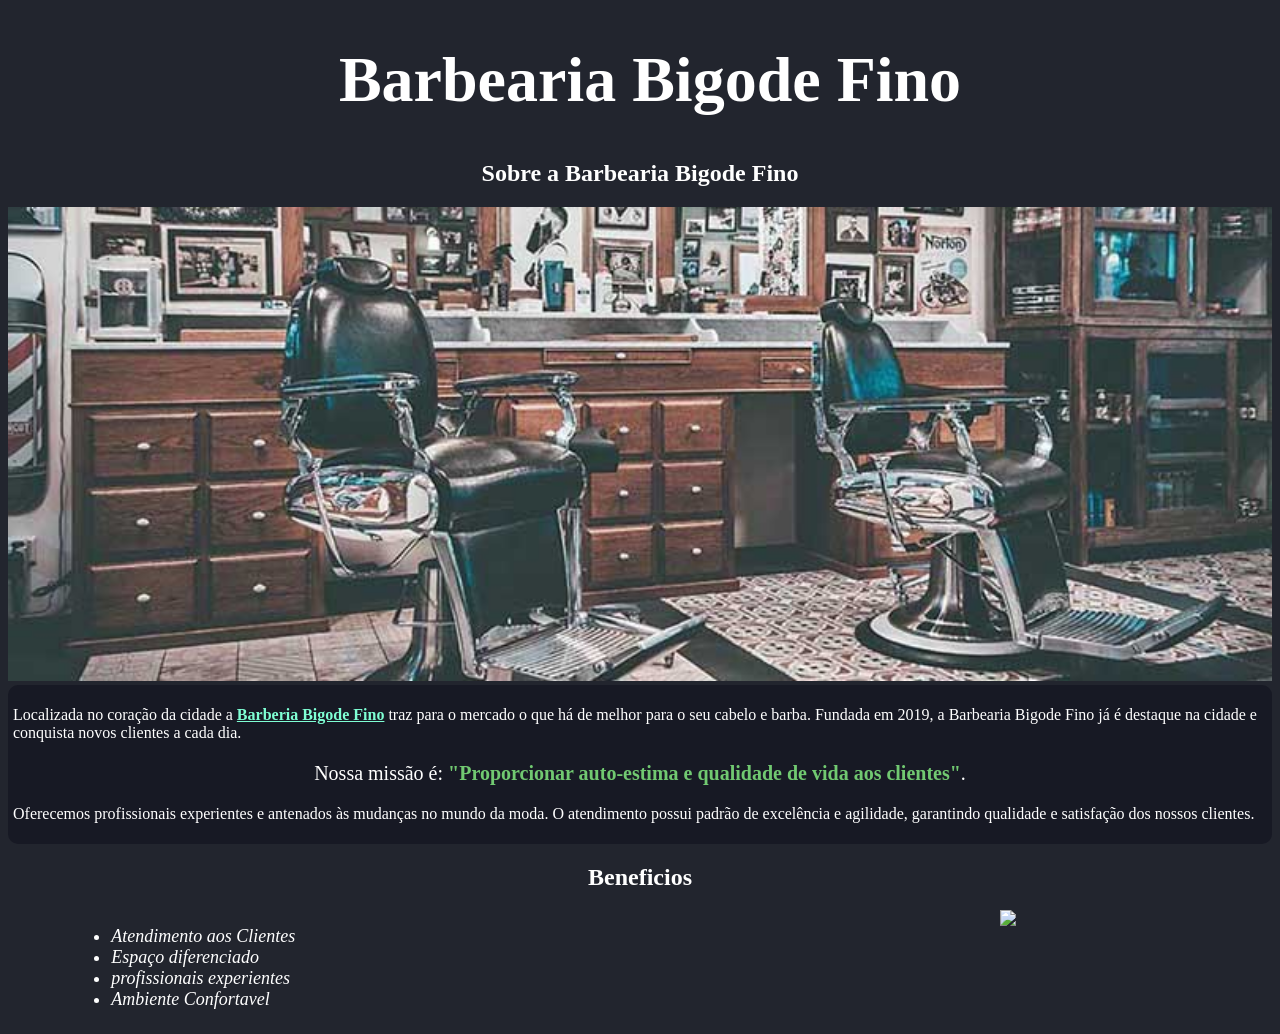
==== index.html @ 3b6607d4 "Please enter the commit message for your changes. Lines starting  with '#' will be ignored, and an e" ====
<!doctype html>
<html lang="pt-BR">
    <head>
        <meta charset="UTF-8" />
        <meta name="viewport" content="width=device-width, initial-scale=1.0" />
        <title>Web 2° Tec</title>
        <link rel="stylesheet" href="style.css" />
    </head>
    <body>
    <header id="title">
        <h1>Barbearia Bigode Fino</h1>
    </header>
    <h2 class="subtitle">Sobre a Barbearia Bigode Fino</h2>
    <p></p>
        <img id="banner"
            src="banner.jpg"
            alt="Logo da Barbearia Bigode Fino"
        />
        <br>
    <div class="principal">
        <p>
            Localizada no coração da cidade a
            <strong><a id="bigodefino" href=https://booksy.com/pt-br/111599_barbearia-bigode-fino_barbearias_603581_ivaipora#ba_s=seo>Barberia Bigode Fino</a></strong> traz para o mercado o que há de
            melhor para o seu cabelo e barba. Fundada em 2019, a Barbearia Bigode Fino
            já é destaque na cidade e conquista novos clientes a cada dia.
        </p>
        <p class="centralized" style="font-size: 20px">
            Nossa missão é:
            <strong>
                <a id="mark1">"Proporcionar auto-estima e qualidade de vida aos
                clientes"</a></strong
            >.
        </p>
        <p>
            Oferecemos profissionais experientes e antenados às mudanças no
            mundo da moda. O atendimento possui padrão de excelência e
            agilidade, garantindo qualidade e satisfação dos nossos clientes.
        </p>
    </div>
    <div class="Beneficios">
    <h2 class="subtitle">Beneficios</h2>
    <ul>
        <li class="itens">Atendimento aos Clientes</li>
        <li class="itens">Espaço diferenciado</li>
        <li class="itens">profissionais experientes</li>
        <li class="itens">Ambiente Confortavel</li>
    </ul>
    <img src="https://lh3.googleusercontent.com/drive-storage/AJQWtBP1cM-Rp_u2NfZyvQXH6B7fqPNxGtAdjhqsMS64L6FNcgkOBLhIHgVPU1DaBAa3ncNW3Gj-mZ3YUxMTsK6NDfk7-cBjUKrN8rLHIkRSDaNMVqBOuw=w1137-h697?auditContext=forDisplay"  class="imagembeneficios">
    </div>
    </body>
</html>
---- style.css ----
body {
    background-color: #22252e;
}

p {
    color: white;
}

#benef {
    color: white;
    text-align: center;
    padding: 20px;
}

#bigodefino {
    color: aquamarine;
}

.principal {
    background-color: #171924;
    padding: 5px;
    border-radius: 10px;
}

#title {
    color: white;
    text-align: center;
    font-size: 32px;
    padding-left: 20px;
}

.itens {
    color: white;
    font-size: 18px;
    font-style: italic;
}

#banner {
    width: 100%;
}

ul {
    display: inline-block; /* alinhar pela linha de cima */
    vertical-align: top; /* alinhar pelo topo */
    width: 20%; /* largura */
    margin-left: 5%;
}

img {
    width: 50%;
}

.imagembeneficios {
    margin-left: 50%;
}

#mark1 {
    color: rgb(113, 201, 113);
}

.subtitle {
    color: white;
    text-align: center;
}

.centralized {
    text-align: center;
}
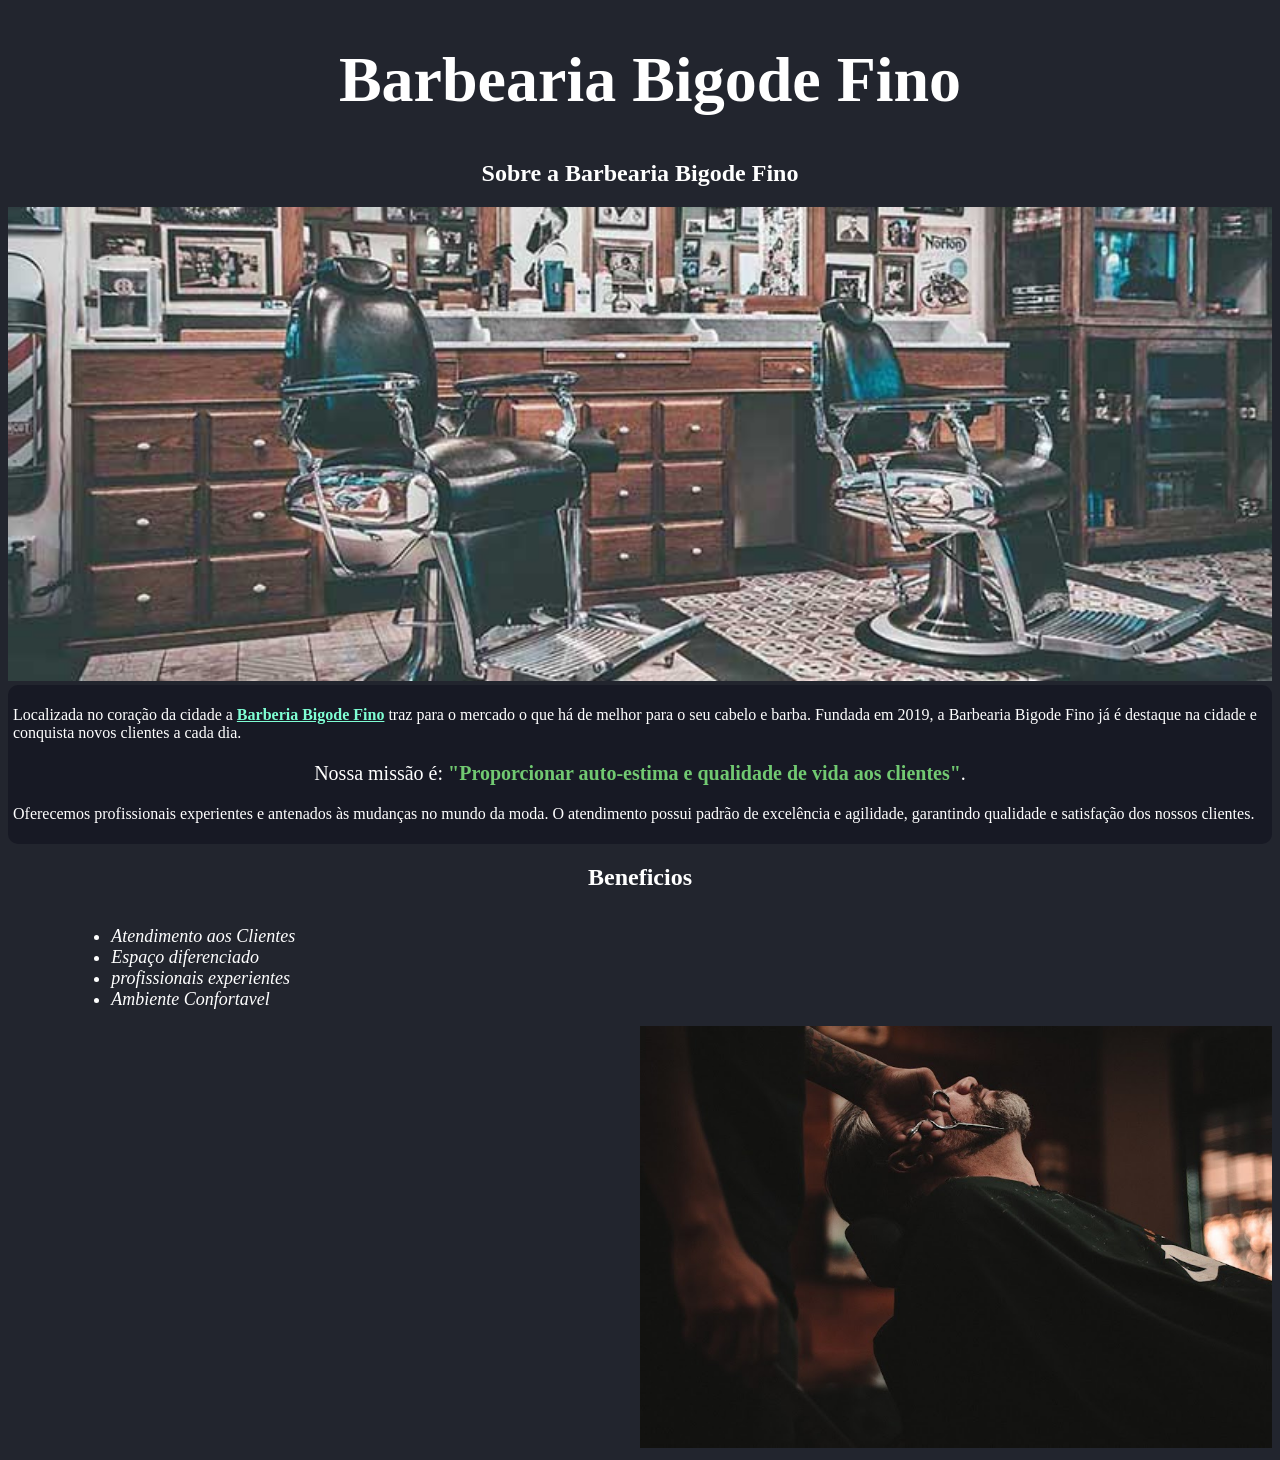
==== commit d7a8ebb8: "Update index.html" ====
--- a/index.html
+++ b/index.html
@@ -45,7 +45,7 @@
         <li class="itens">profissionais experientes</li>
         <li class="itens">Ambiente Confortavel</li>
     </ul>
-    <img src="https://lh3.googleusercontent.com/drive-storage/AJQWtBP1cM-Rp_u2NfZyvQXH6B7fqPNxGtAdjhqsMS64L6FNcgkOBLhIHgVPU1DaBAa3ncNW3Gj-mZ3YUxMTsK6NDfk7-cBjUKrN8rLHIkRSDaNMVqBOuw=w1137-h697?auditContext=forDisplay"  class="imagembeneficios">
+    <img src="beneficios.jpg"  class="imagembeneficios">
     </div>
     </body>
 </html>
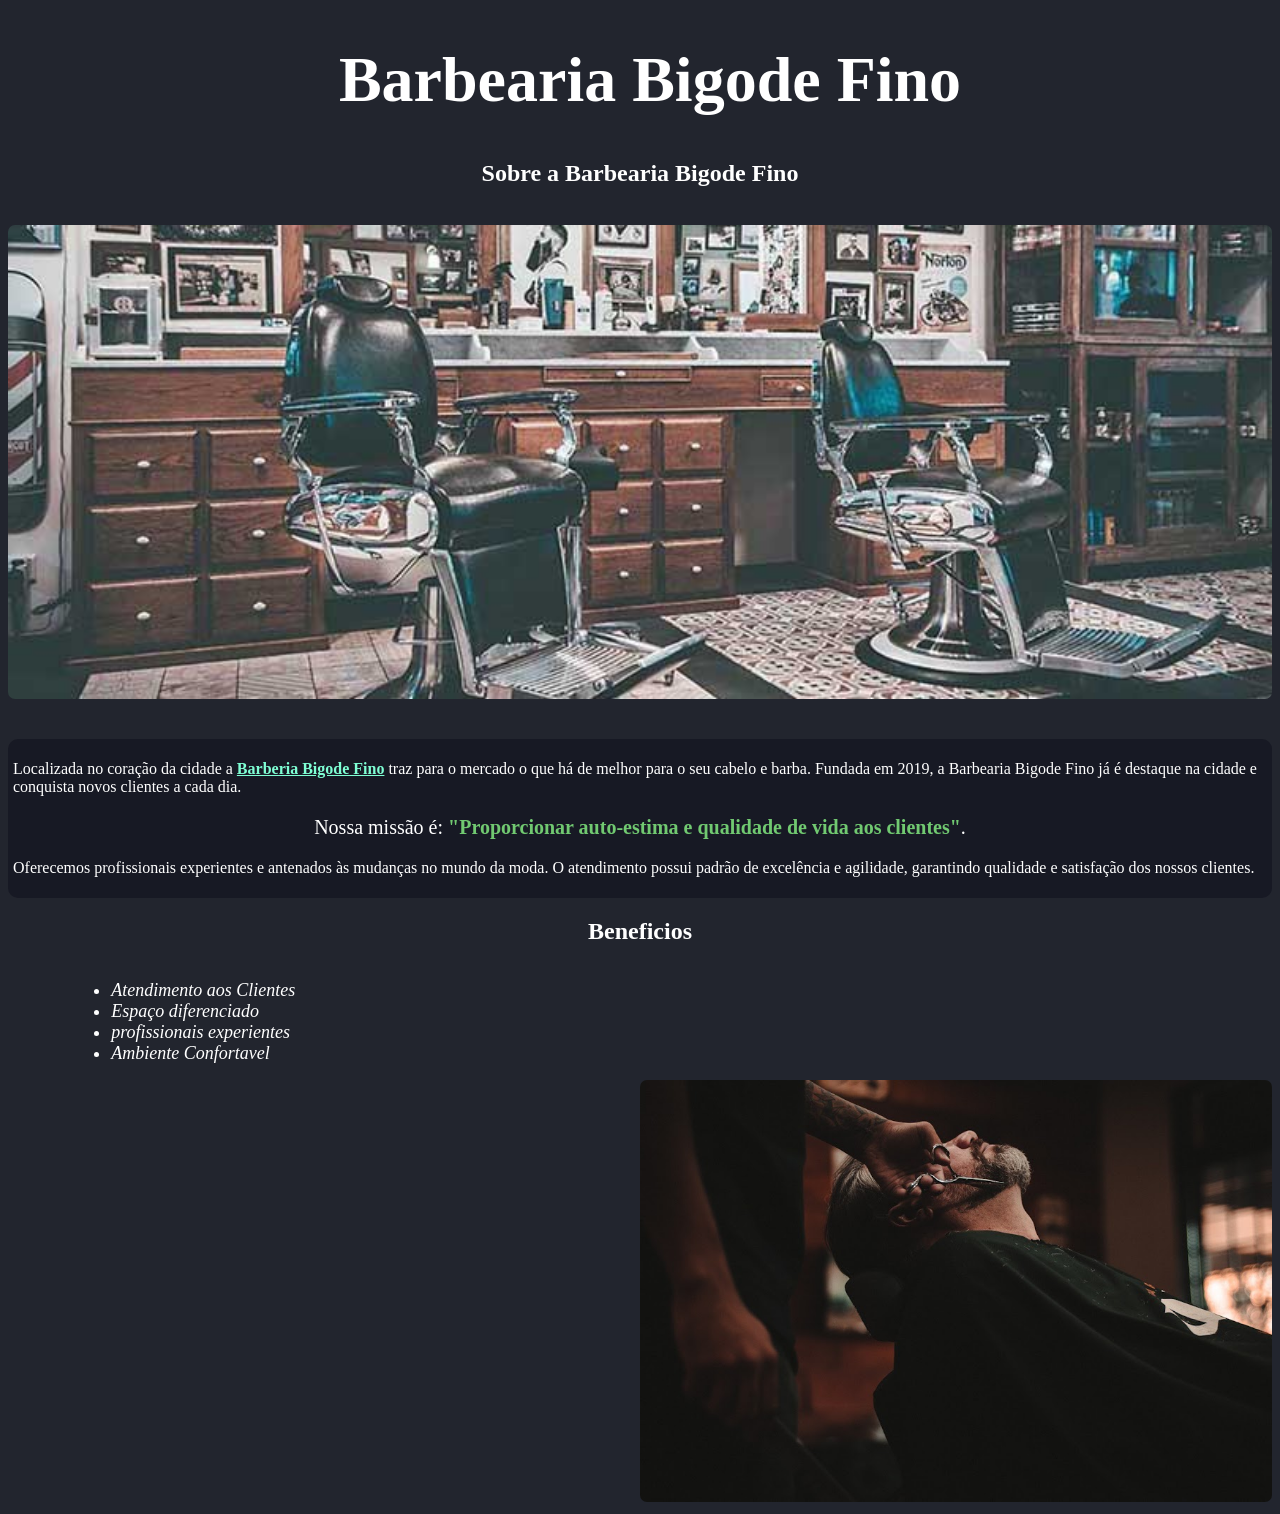
==== commit 3d7aef83: "Update index.html" ====
--- a/index.html
+++ b/index.html
@@ -11,11 +11,13 @@
         <h1>Barbearia Bigode Fino</h1>
     </header>
     <h2 class="subtitle">Sobre a Barbearia Bigode Fino</h2>
-    <p></p>
+    <br>
         <img id="banner"
             src="banner.jpg"
             alt="Logo da Barbearia Bigode Fino"
         />
+        <br>
+        <br>
         <br>
     <div class="principal">
         <p>
--- a/style.css
+++ b/style.css
@@ -37,6 +37,7 @@
 
 #banner {
     width: 100%;
+    border-radius: 7px;
 }
 
 ul {
@@ -48,10 +49,12 @@
 
 img {
     width: 50%;
+    border-radius: 7px;
 }
 
 .imagembeneficios {
     margin-left: 50%;
+    border-radius: 7px;
 }
 
 #mark1 {
@@ -65,4 +68,4 @@
 
 .centralized {
     text-align: center;
-}+}
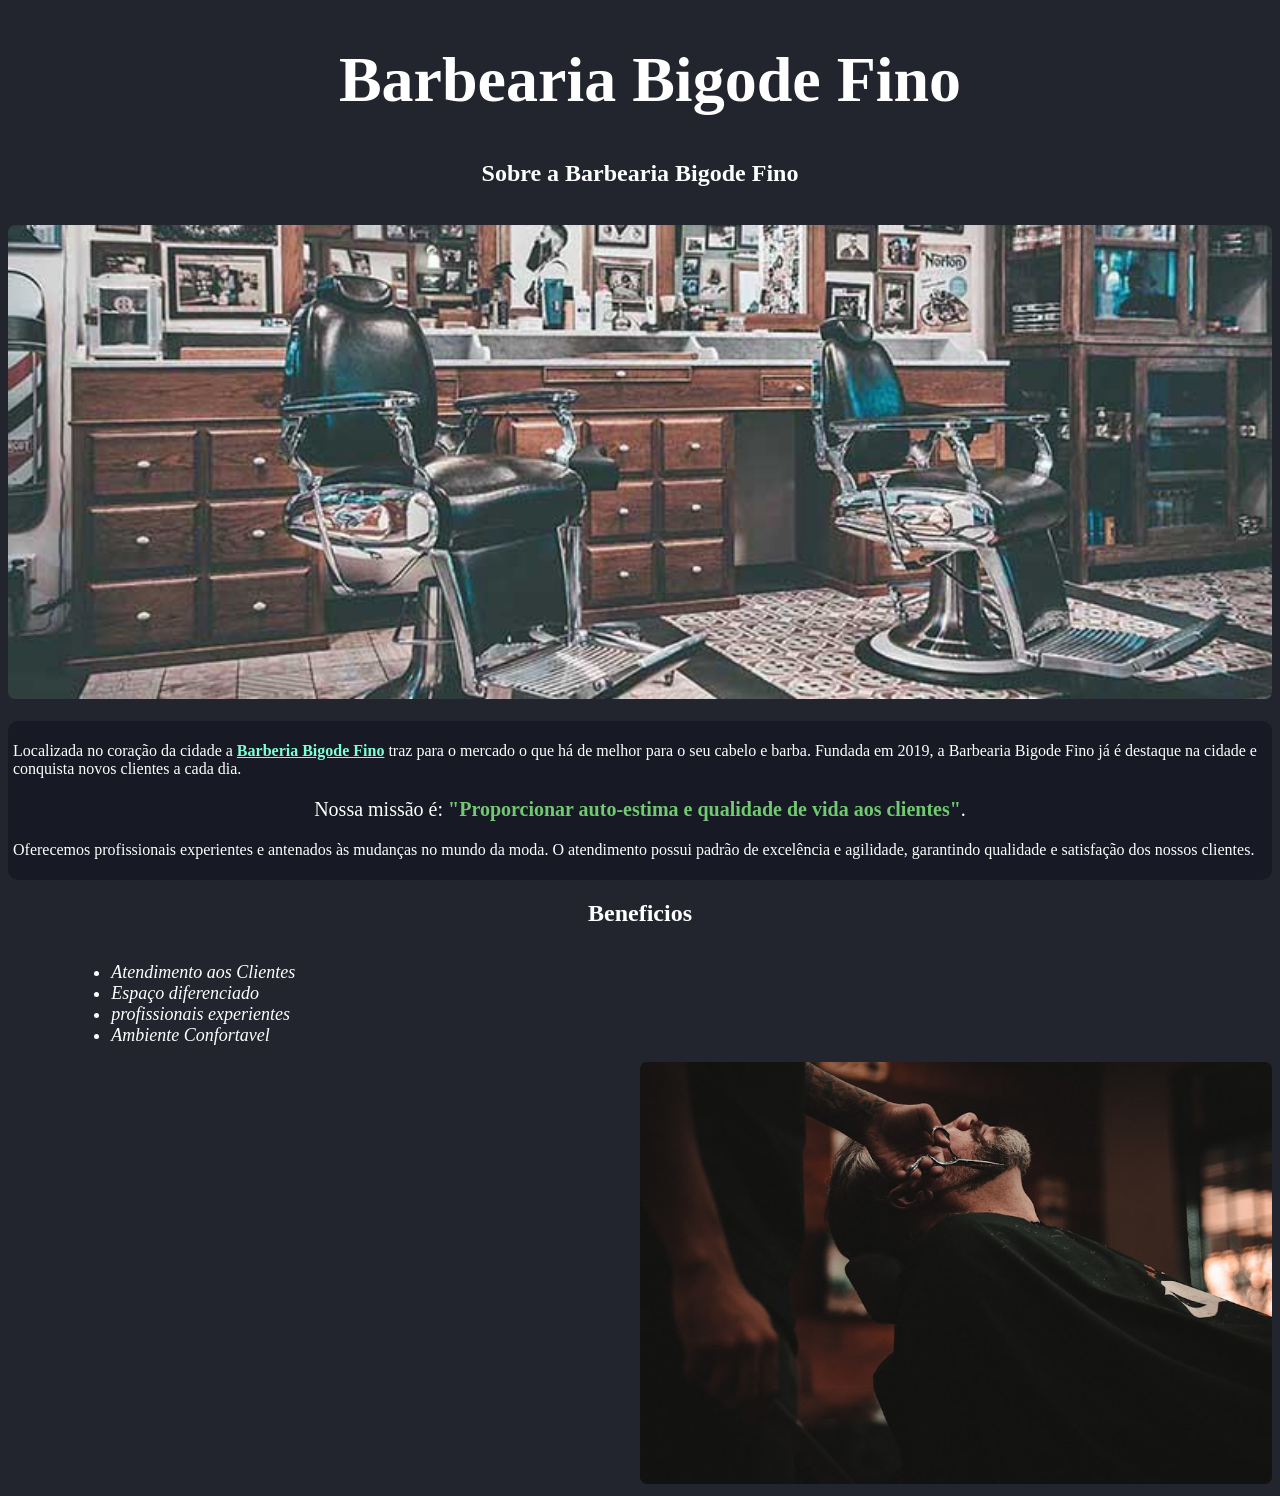
==== commit 1cf4fa4e: "Update index.html" ====
--- a/index.html
+++ b/index.html
@@ -16,7 +16,6 @@
             src="banner.jpg"
             alt="Logo da Barbearia Bigode Fino"
         />
-        <br>
         <br>
         <br>
     <div class="principal">
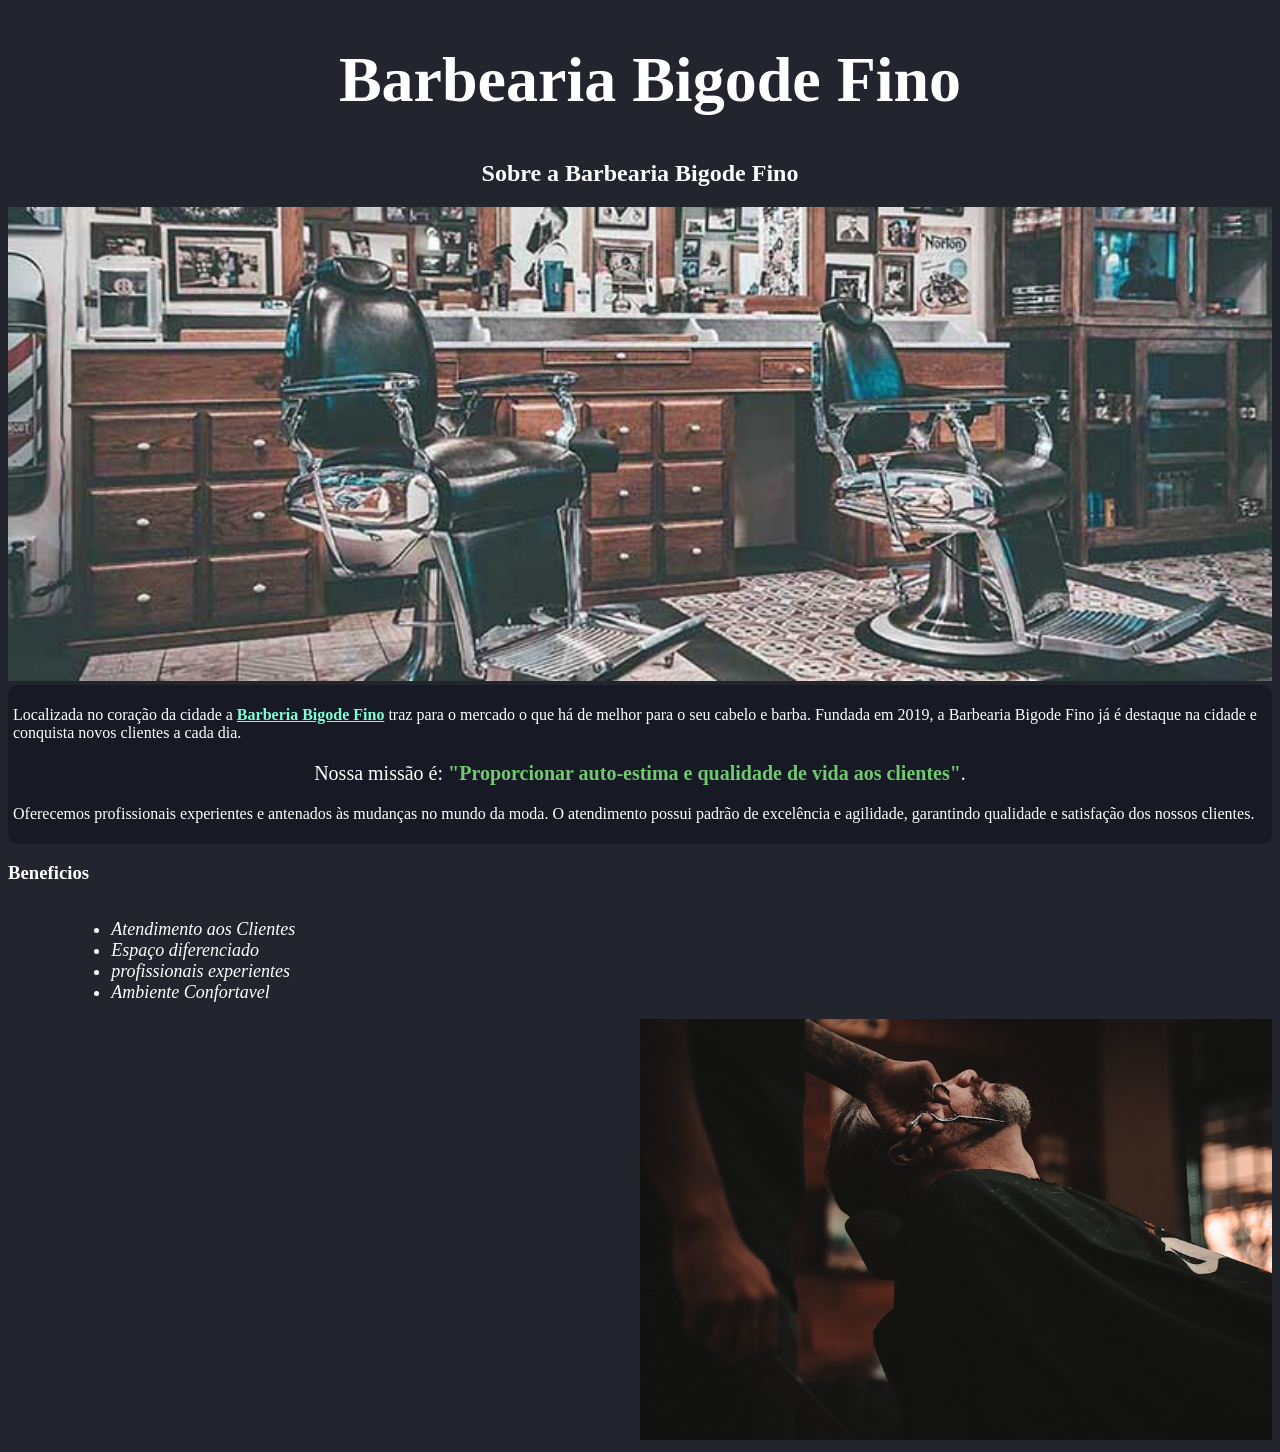
==== commit 596336eb: "new file:   contato.html renamed:    banner.jpg -> img/banner.jpg new file:   img/beneficios.jpg new" ====
--- a/index.html
+++ b/index.html
@@ -10,13 +10,12 @@
     <header id="title">
         <h1>Barbearia Bigode Fino</h1>
     </header>
-    <h2 class="subtitle">Sobre a Barbearia Bigode Fino</h2>
-    <br>
+    <h2 class="subtitle1">Sobre a Barbearia Bigode Fino</h2>
+    <p></p>
         <img id="banner"
-            src="banner.jpg"
+            src="img/banner.jpg"
             alt="Logo da Barbearia Bigode Fino"
         />
-        <br>
         <br>
     <div class="principal">
         <p>
@@ -39,14 +38,14 @@
         </p>
     </div>
     <div class="Beneficios">
-    <h2 class="subtitle">Beneficios</h2>
+    <h3 class="subtitle2">Beneficios</h3>
     <ul>
         <li class="itens">Atendimento aos Clientes</li>
         <li class="itens">Espaço diferenciado</li>
         <li class="itens">profissionais experientes</li>
         <li class="itens">Ambiente Confortavel</li>
     </ul>
-    <img src="beneficios.jpg"  class="imagembeneficios">
+    <img src="img/beneficios.jpg"  class="imagembeneficios">
     </div>
     </body>
 </html>
--- a/style.css
+++ b/style.css
@@ -37,7 +37,6 @@
 
 #banner {
     width: 100%;
-    border-radius: 7px;
 }
 
 ul {
@@ -49,23 +48,25 @@
 
 img {
     width: 50%;
-    border-radius: 7px;
 }
 
 .imagembeneficios {
     margin-left: 50%;
-    border-radius: 7px;
 }
 
 #mark1 {
     color: rgb(113, 201, 113);
 }
 
-.subtitle {
+.subtitle1 {
     color: white;
     text-align: center;
 }
 
+.subtitle2 {
+    color: white;
+}
+
 .centralized {
     text-align: center;
-}
+}
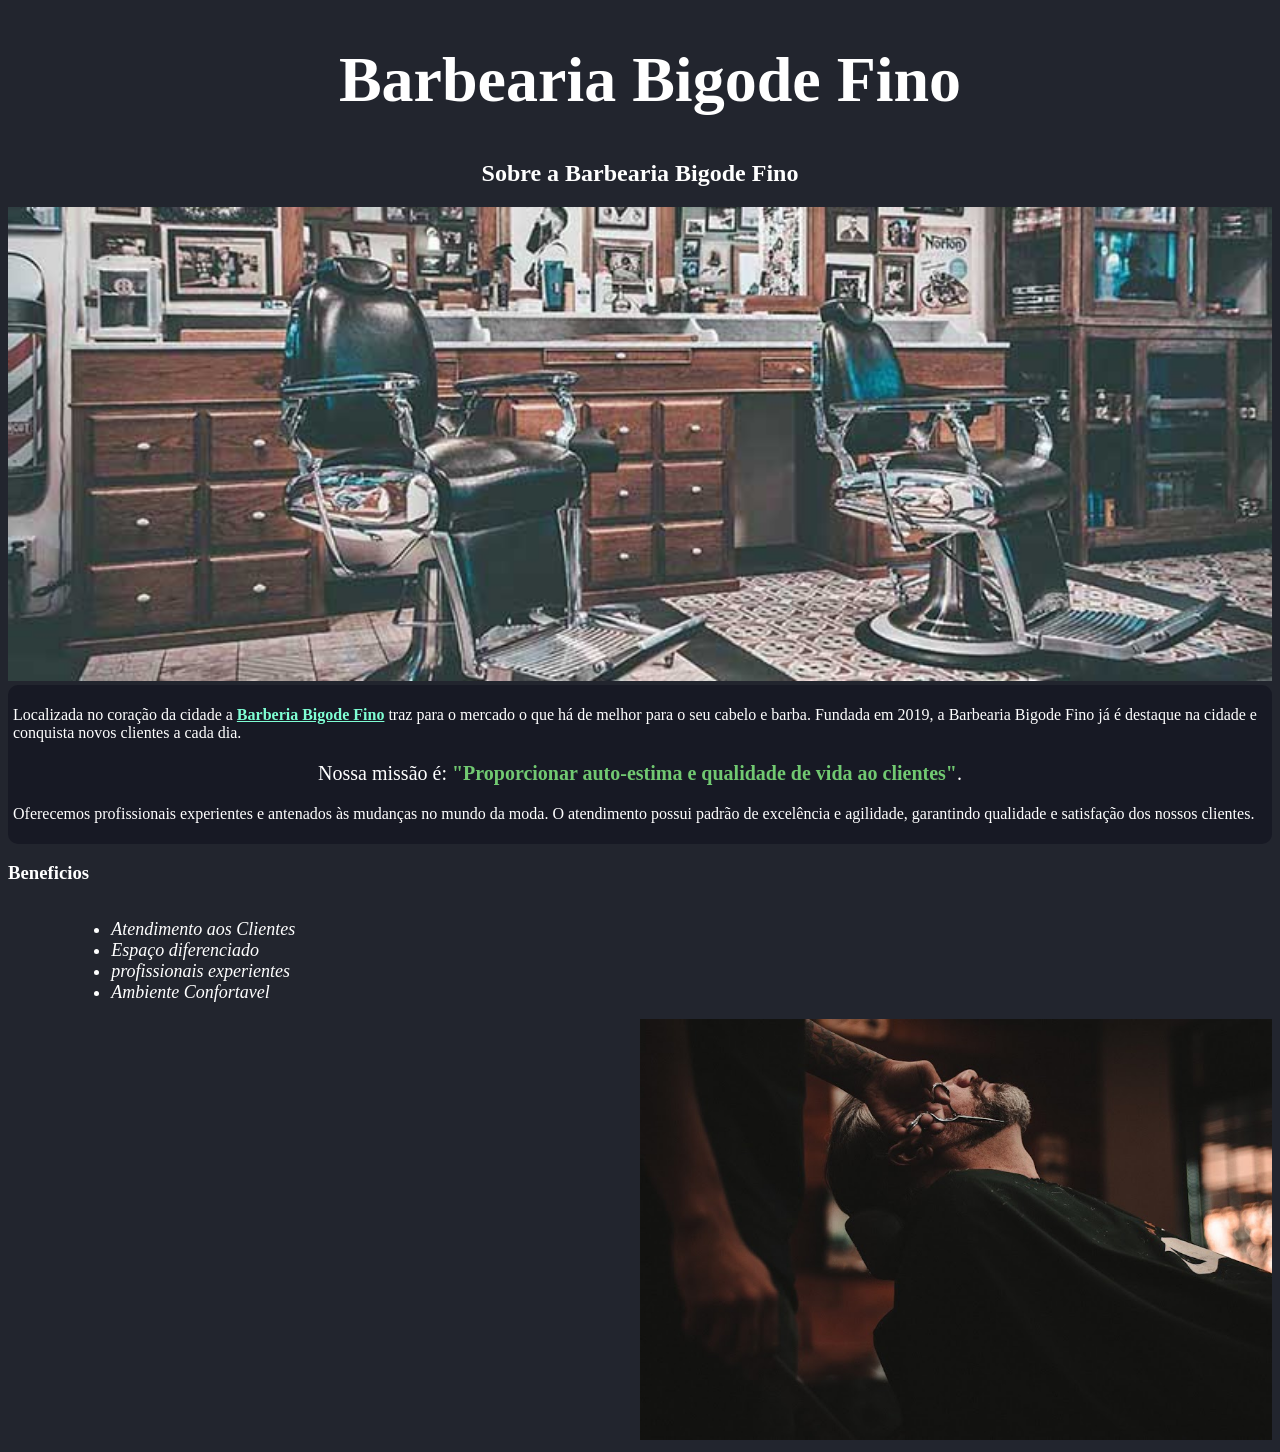
==== commit 21af1ad8: "update 06/03/26" ====
--- a/index.html
+++ b/index.html
@@ -27,7 +27,7 @@
         <p class="centralized" style="font-size: 20px">
             Nossa missão é:
             <strong>
-                <a id="mark1">"Proporcionar auto-estima e qualidade de vida aos
+                <a id="mark1">"Proporcionar auto-estima e qualidade de vida ao
                 clientes"</a></strong
             >.
         </p>
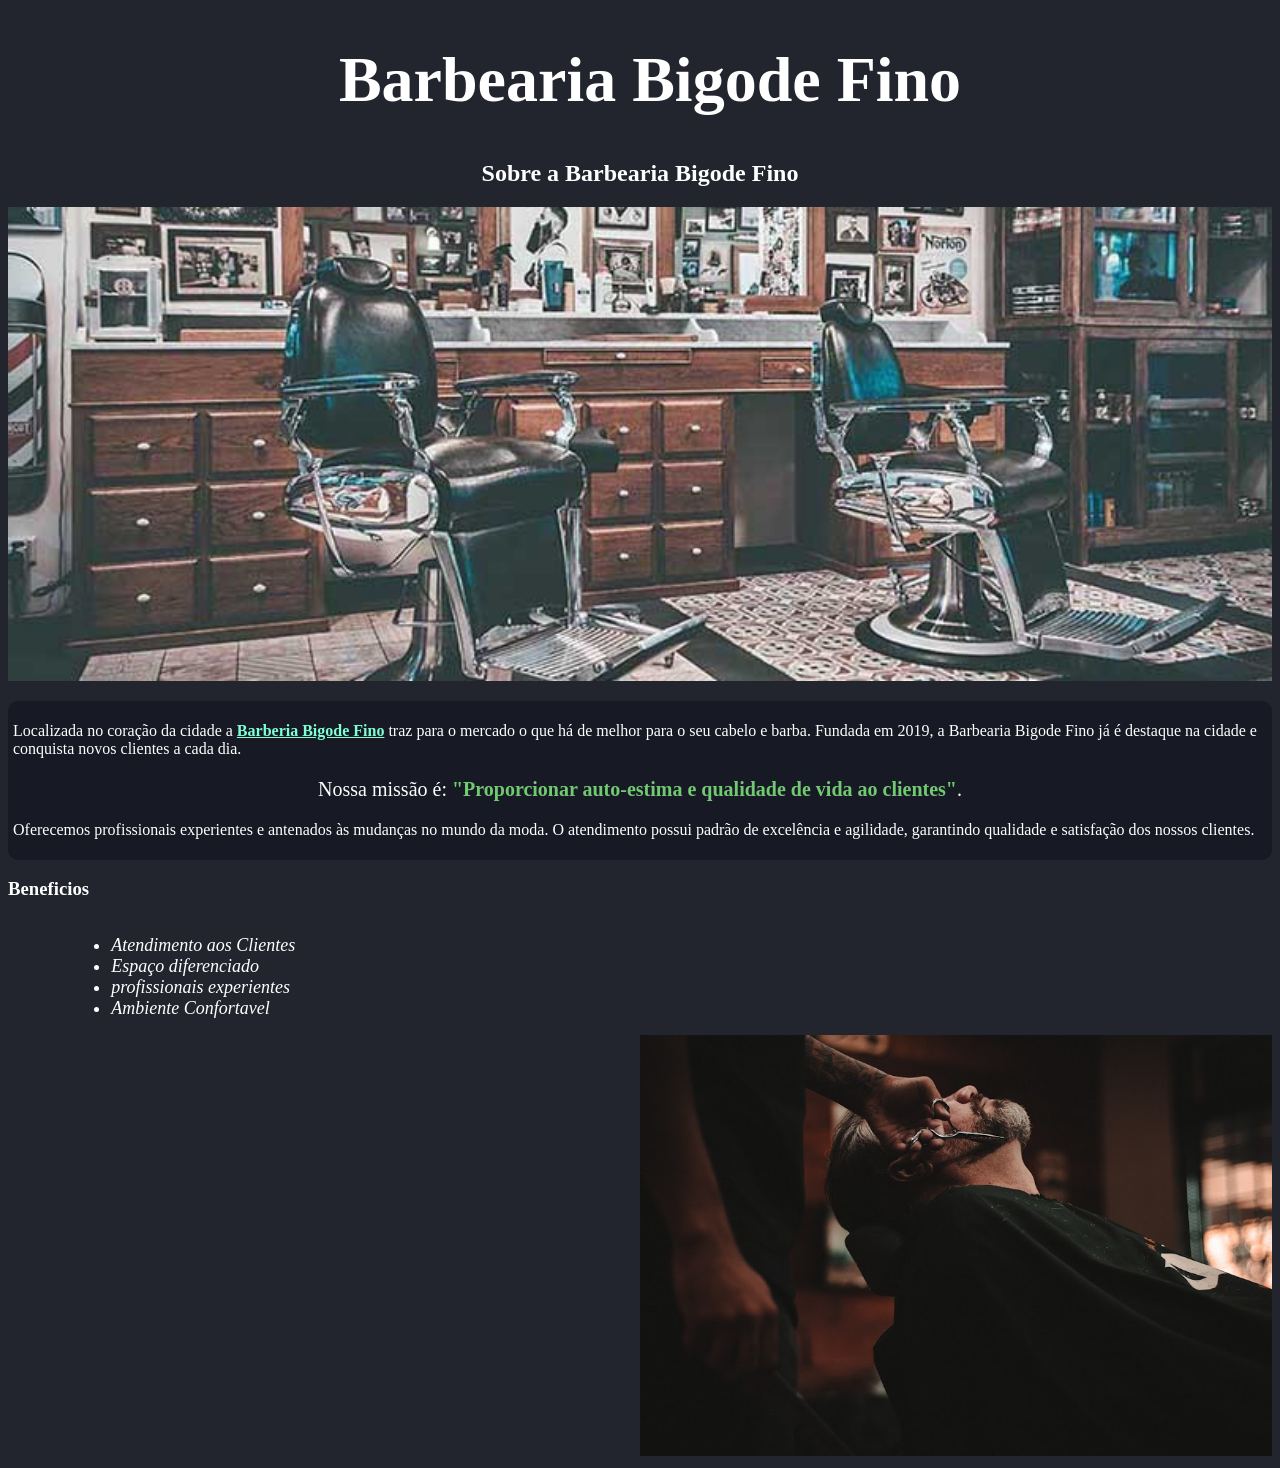
==== commit c1937bcb: "modified:   index.html" ====
--- a/index.html
+++ b/index.html
@@ -16,7 +16,7 @@
             src="img/banner.jpg"
             alt="Logo da Barbearia Bigode Fino"
         />
-        <br>
+        <p></p>
     <div class="principal">
         <p>
             Localizada no coração da cidade a
@@ -45,7 +45,7 @@
         <li class="itens">profissionais experientes</li>
         <li class="itens">Ambiente Confortavel</li>
     </ul>
-    <img src="img/beneficios.jpg"  class="imagembeneficios">
+    <img src="beneficios.jpg"  class="imagembeneficios">
     </div>
     </body>
 </html>
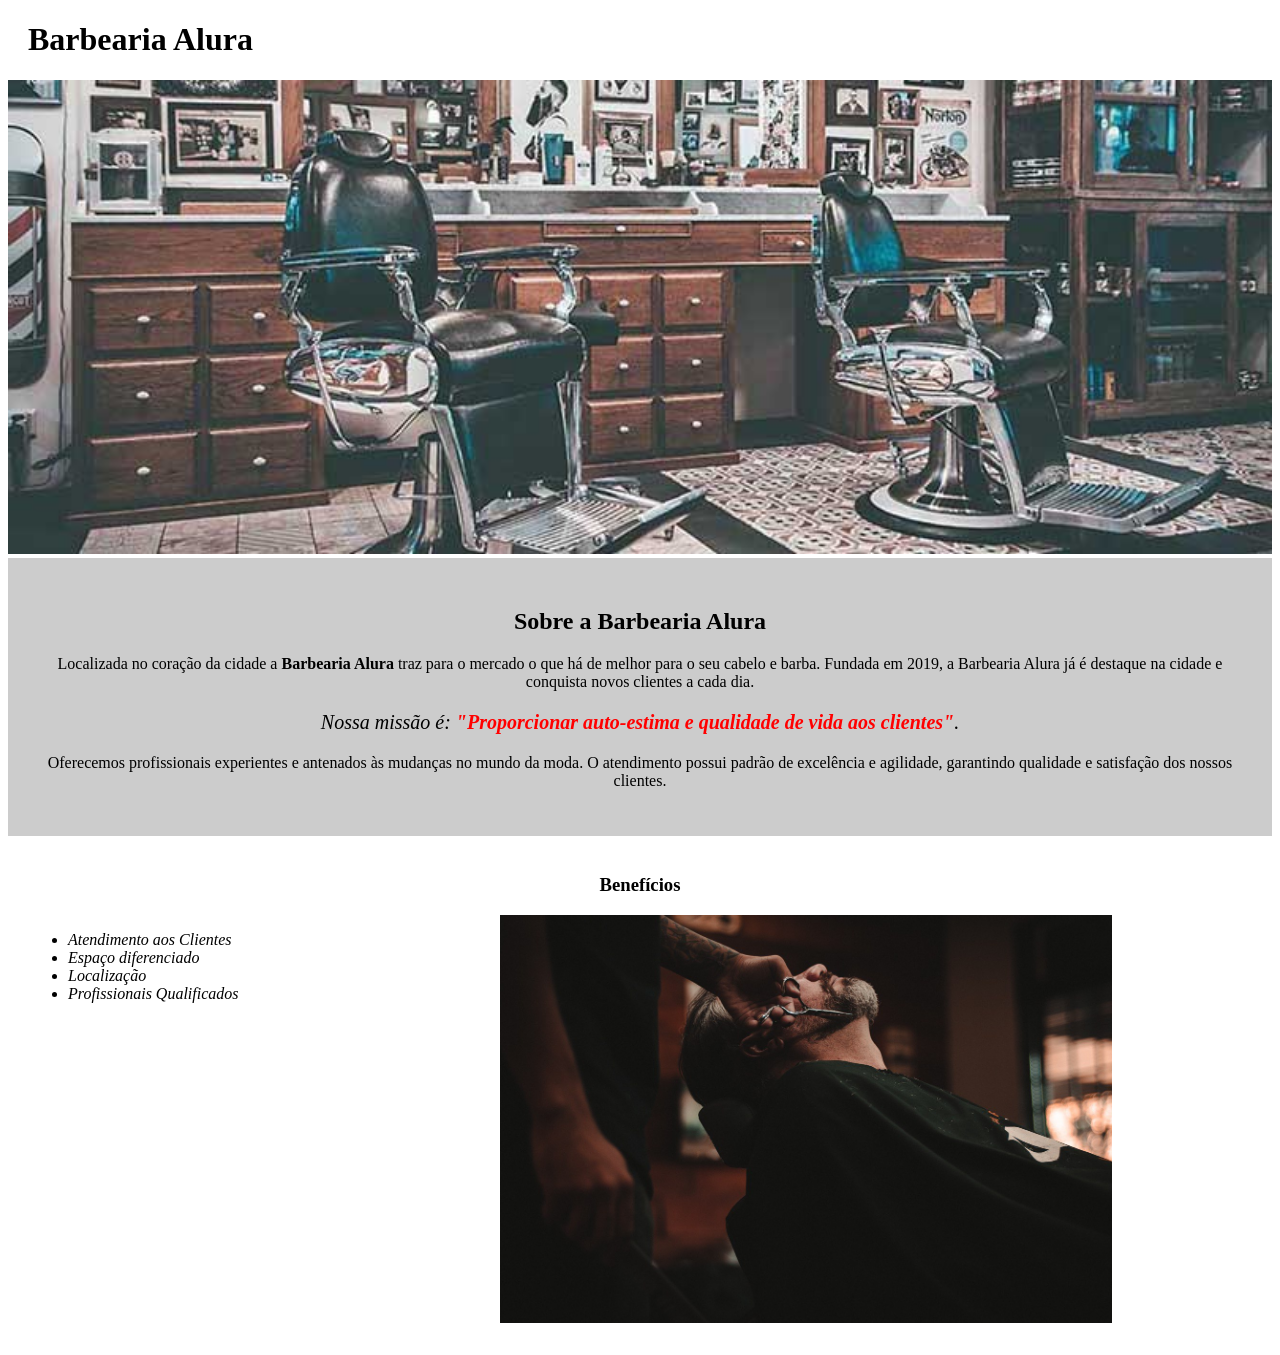
==== commit 9571bbde: "Add files via upload" ====
--- a/index.html
+++ b/index.html
@@ -1,51 +1,37 @@
-<!doctype html>
-<html lang="pt-BR">
-    <head>
-        <meta charset="UTF-8" />
-        <meta name="viewport" content="width=device-width, initial-scale=1.0" />
-        <title>Web 2° Tec</title>
-        <link rel="stylesheet" href="style.css" />
-    </head>
-    <body>
-    <header id="title">
-        <h1>Barbearia Bigode Fino</h1>
-    </header>
-    <h2 class="subtitle1">Sobre a Barbearia Bigode Fino</h2>
-    <p></p>
-        <img id="banner"
-            src="img/banner.jpg"
-            alt="Logo da Barbearia Bigode Fino"
-        />
-        <p></p>
-    <div class="principal">
-        <p>
-            Localizada no coração da cidade a
-            <strong><a id="bigodefino" href=https://booksy.com/pt-br/111599_barbearia-bigode-fino_barbearias_603581_ivaipora#ba_s=seo>Barberia Bigode Fino</a></strong> traz para o mercado o que há de
-            melhor para o seu cabelo e barba. Fundada em 2019, a Barbearia Bigode Fino
-            já é destaque na cidade e conquista novos clientes a cada dia.
-        </p>
-        <p class="centralized" style="font-size: 20px">
-            Nossa missão é:
-            <strong>
-                <a id="mark1">"Proporcionar auto-estima e qualidade de vida ao
-                clientes"</a></strong
-            >.
-        </p>
-        <p>
-            Oferecemos profissionais experientes e antenados às mudanças no
-            mundo da moda. O atendimento possui padrão de excelência e
-            agilidade, garantindo qualidade e satisfação dos nossos clientes.
-        </p>
-    </div>
-    <div class="Beneficios">
-    <h3 class="subtitle2">Beneficios</h3>
-    <ul>
-        <li class="itens">Atendimento aos Clientes</li>
-        <li class="itens">Espaço diferenciado</li>
-        <li class="itens">profissionais experientes</li>
-        <li class="itens">Ambiente Confortavel</li>
-    </ul>
-    <img src="beneficios.jpg"  class="imagembeneficios">
-    </div>
-    </body>
-</html>
+<!DOCTYPE html>
+<html lang="pt-br">
+	<head>
+		<meta charset="UTF-8">
+		<title>Barbearia Alura</title>
+		<link rel="stylesheet" href="style.css">
+	</head>
+
+	<body>
+		<header>
+			<h1 class="titulo-principal">Barbearia Alura</h1>
+		</header>
+		<img id="banner" src="banner.jpg">
+		<div class="principal">
+			<h2 class="titulo-centralizado">Sobre a Barbearia Alura</h2>
+	 
+			<p>Localizada no coração da cidade a <strong>Barbearia Alura</strong> traz para o mercado o que há de melhor para o seu cabelo e barba. Fundada em 2019, a Barbearia Alura já é destaque na cidade e conquista novos clientes a cada dia.</p>
+
+			<p id="missao"><em>Nossa missão é: <strong>"Proporcionar auto-estima e qualidade de vida aos clientes"</strong>.</em></p>
+
+			<p>Oferecemos profissionais experientes e antenados às mudanças no mundo da moda. O atendimento possui padrão de excelência e agilidade, garantindo qualidade e satisfação dos nossos clientes.</p>
+		</div>
+
+		<div class="beneficios">
+			<h3 class="titulo-centralizado">Benefícios</h3>
+
+			<ul>
+				<li class="itens">Atendimento aos Clientes</li>
+				<li class="itens">Espaço diferenciado</li>
+				<li class="itens">Localização</li>
+				<li class="itens">Profissionais Qualificados</li>
+			</ul>
+
+			<img src="beneficios.jpg" class="imagembeneficios">
+		</div>
+	</body>
+</html>
--- a/style.css
+++ b/style.css
@@ -1,72 +1,48 @@
-body {
-    background-color: #22252e;
-}
-
-p {
-    color: white;
-}
-
-#benef {
-    color: white;
-    text-align: center;
-    padding: 20px;
-}
-
-#bigodefino {
-    color: aquamarine;
-}
-
-.principal {
-    background-color: #171924;
-    padding: 5px;
-    border-radius: 10px;
-}
-
-#title {
-    color: white;
-    text-align: center;
-    font-size: 32px;
-    padding-left: 20px;
-}
-
-.itens {
-    color: white;
-    font-size: 18px;
-    font-style: italic;
-}
-
-#banner {
-    width: 100%;
-}
-
-ul {
-    display: inline-block; /* alinhar pela linha de cima */
-    vertical-align: top; /* alinhar pelo topo */
-    width: 20%; /* largura */
-    margin-left: 5%;
-}
-
-img {
-    width: 50%;
-}
-
-.imagembeneficios {
-    margin-left: 50%;
-}
-
-#mark1 {
-    color: rgb(113, 201, 113);
-}
-
-.subtitle1 {
-    color: white;
-    text-align: center;
-}
-
-.subtitle2 {
-    color: white;
-}
-
-.centralized {
-    text-align: center;
+#banner {
+	width:100%;
+}
+
+.principal{
+	background: #CCCCCC;
+	padding: 30px;
+}
+
+.titulo-principal {
+	padding-left: 20px;
+}
+
+.titulo-centralizado {
+	text-align: center
+}
+
+p {
+	text-align: center;
+}
+
+#missao {
+	font-size: 20px
+}
+
+em strong {
+	color: #FF0000;
+}
+
+.itens {
+	font-style: italic
+}
+
+.beneficios {
+	background: #FFFFFF;
+	padding: 20px;
+}
+
+ul {
+	display: inline-block;
+	vertical-align: top;
+	width: 20%;
+	margin-right: 15%;
+}
+
+.imagembeneficios {
+	width: 50%;
 }
